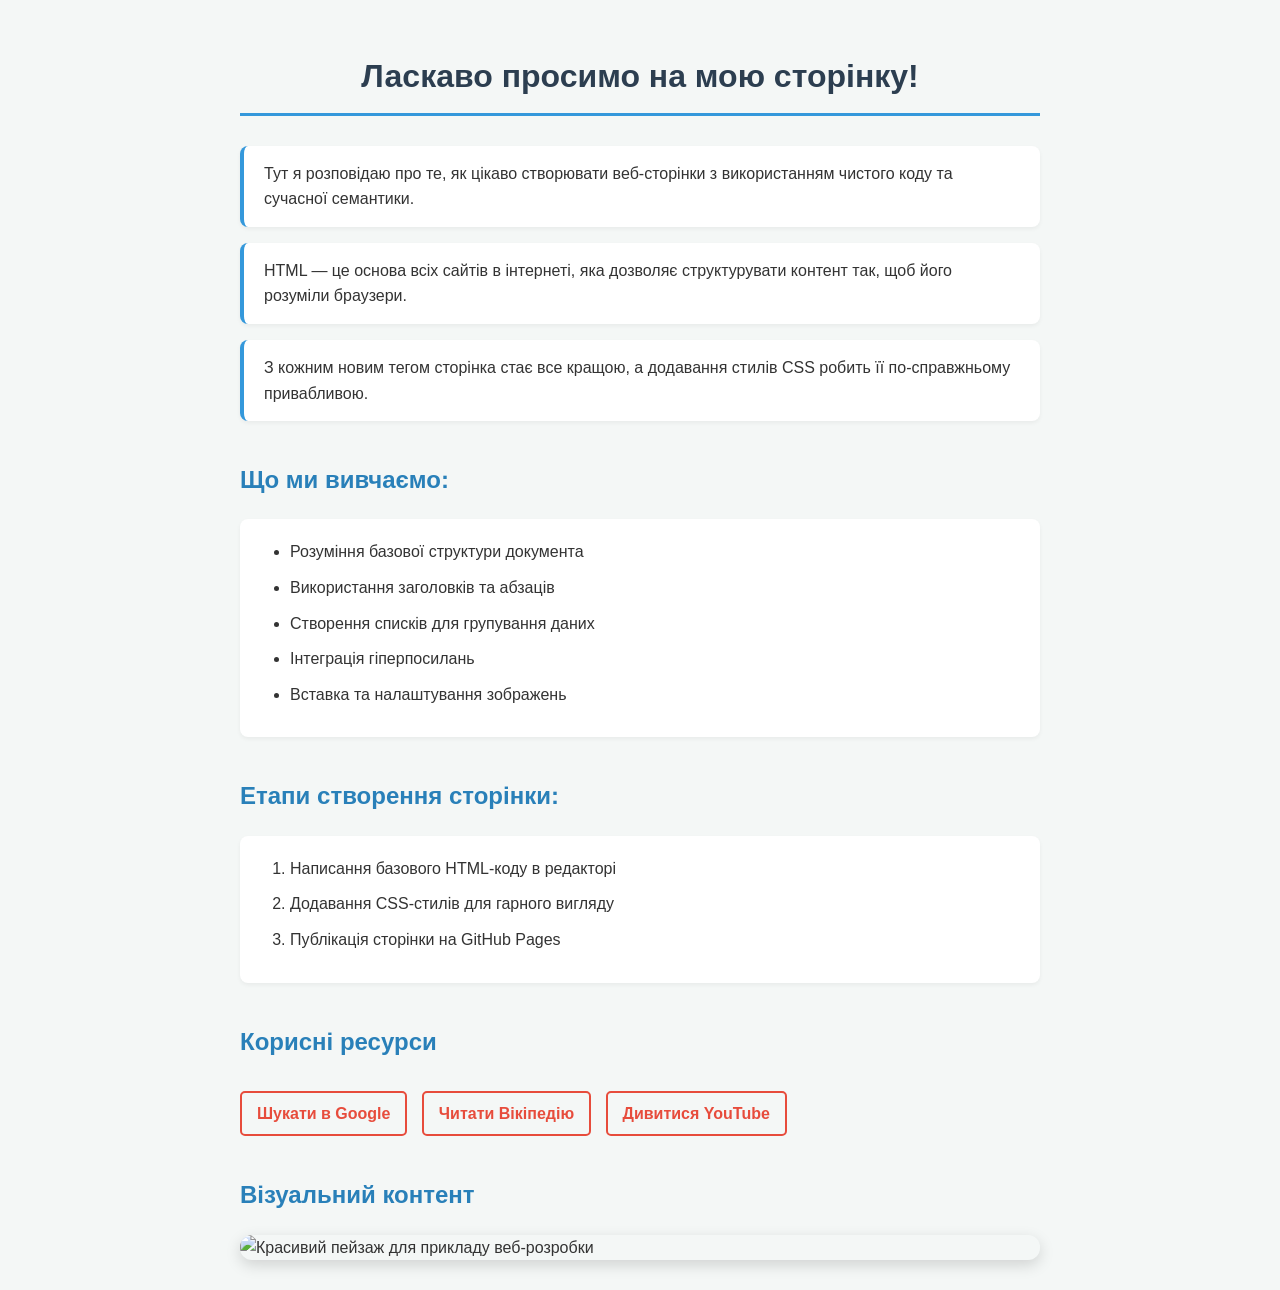
==== index.html @ e6b60587 "Update index.html" ====
<!DOCTYPE html>
<html lang="uk">
<head>
    <meta charset="UTF-8">
    <meta name="viewport" content="width=device-width, initial-scale=1.0">
    <title>Моя перша веб-сторінка</title>
    
    <style>
        body {
            font-family: 'Segoe UI', Roboto, Helvetica, Arial, sans-serif;
            line-height: 1.6;
            color: #333;
            max-width: 800px; /* Обмежуємо ширину для зручного читання */
            margin: 0 auto;   /* Центруємо сторінку */
            padding: 30px 20px;
            background-color: #f4f7f6; /* М'який сірий фон */
        }
        h1 {
            color: #2c3e50;
            text-align: center;
            border-bottom: 3px solid #3498db; /* Синя лінія під заголовком */
            padding-bottom: 10px;
            margin-bottom: 30px;
        }
        h2 {
            color: #2980b9;
            margin-top: 40px;
        }
        p {
            background: #ffffff;
            padding: 15px 20px;
            border-radius: 8px;
            box-shadow: 0 2px 4px rgba(0,0,0,0.05); /* Легка тінь */
            border-left: 4px solid #3498db; /* Кольоровий акцент зліва */
        }
        ul, ol {
            background: #ffffff;
            padding: 20px 20px 20px 50px;
            border-radius: 8px;
            box-shadow: 0 2px 4px rgba(0,0,0,0.05);
        }
        li {
            margin-bottom: 10px;
        }
        /* Стилізація посилань під кнопки */
        a {
            color: #e74c3c;
            text-decoration: none;
            font-weight: bold;
            display: inline-block;
            margin-right: 10px;
            margin-top: 10px;
            padding: 8px 15px;
            border: 2px solid #e74c3c;
            border-radius: 5px;
            transition: all 0.3s ease;
        }
        a:hover {
            background-color: #e74c3c;
            color: #ffffff;
        }
        img {
            max-width: 100%;
            height: auto;
            border-radius: 12px;
            box-shadow: 0 5px 15px rgba(0,0,0,0.15);
            display: block;
            margin: 0 auto;
        }
    </style>
</head>
<body>

    <h1>Ласкаво просимо на мою сторінку!</h1>

    <p>Тут я розповідаю про те, як цікаво створювати веб-сторінки з використанням чистого коду та сучасної семантики.</p>
    <p>HTML — це основа всіх сайтів в інтернеті, яка дозволяє структурувати контент так, щоб його розуміли браузери.</p>
    <p>З кожним новим тегом сторінка стає все кращою, а додавання стилів CSS робить її по-справжньому привабливою.</p>

    <h2>Що ми вивчаємо:</h2>
    <ul>
        <li>Розуміння базової структури документа</li>
        <li>Використання заголовків та абзаців</li>
        <li>Створення списків для групування даних</li>
        <li>Інтеграція гіперпосилань</li>
        <li>Вставка та налаштування зображень</li>
    </ul>

    <h2>Етапи створення сторінки:</h2>
    <ol>
        <li>Написання базового HTML-коду в редакторі</li>
        <li>Додавання CSS-стилів для гарного вигляду</li>
        <li>Публікація сторінки на GitHub Pages</li>
    </ol>

    <h2>Корисні ресурси</h2>
    <p style="background: transparent; box-shadow: none; border: none; padding: 0;">
        <a href="https://www.google.com" target="_blank">Шукати в Google</a>
        <a href="https://uk.wikipedia.org" target="_blank">Читати Вікіпедію</a>
        <a href="https://www.youtube.com" target="_blank">Дивитися YouTube</a>
    </p>

    <h2>Візуальний контент</h2>
    <img src="https://picsum.photos/800/400" alt="Красивий пейзаж для прикладу веб-розробки" width="800">

</body>
</html>
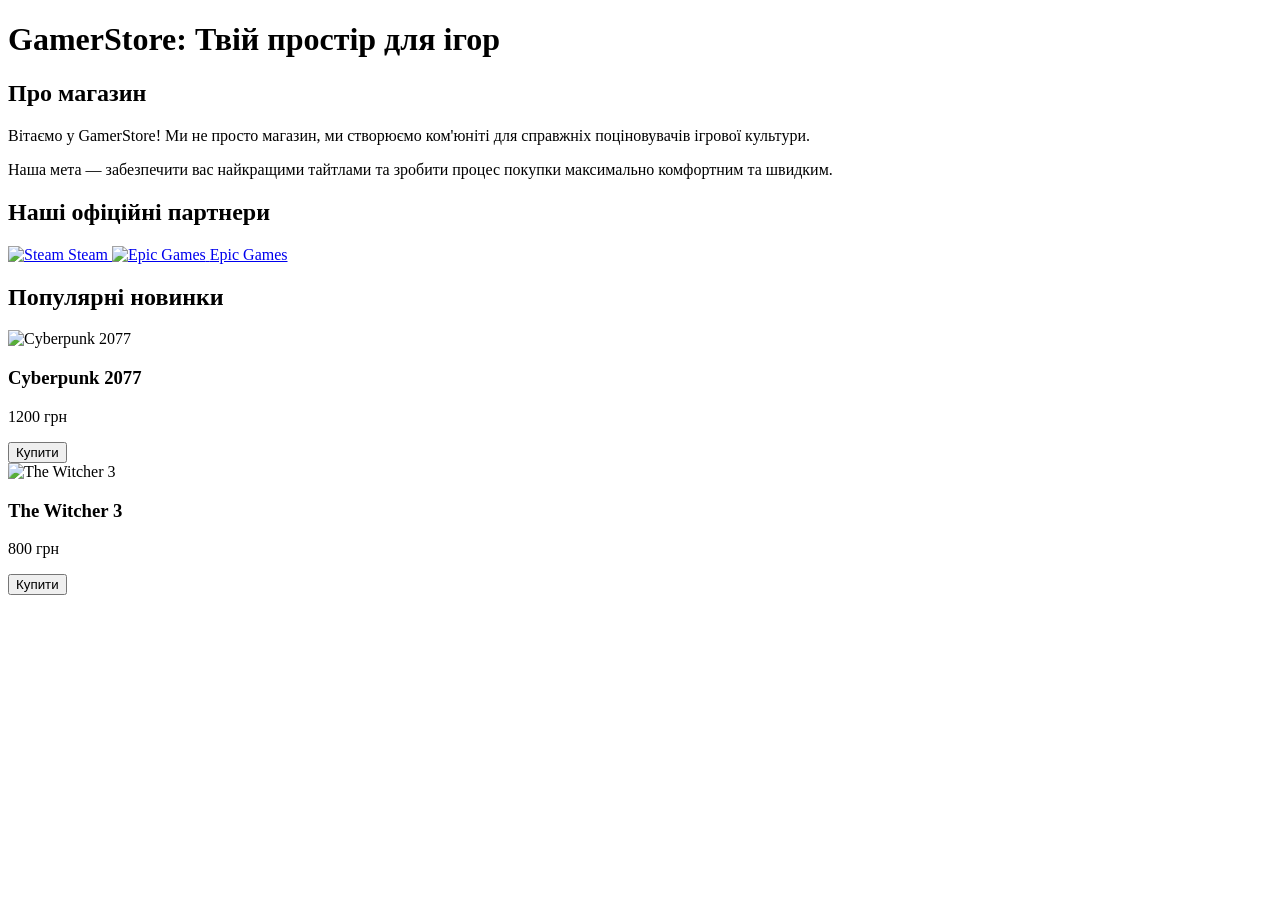
==== commit 3071331f: "Rename практична робота 1/index.html to index.html" ====
--- a/index.html
+++ b/index.html
@@ -3,105 +3,60 @@
 <head>
     <meta charset="UTF-8">
     <meta name="viewport" content="width=device-width, initial-scale=1.0">
-    <title>Моя перша веб-сторінка</title>
-    
-    <style>
-        body {
-            font-family: 'Segoe UI', Roboto, Helvetica, Arial, sans-serif;
-            line-height: 1.6;
-            color: #333;
-            max-width: 800px; /* Обмежуємо ширину для зручного читання */
-            margin: 0 auto;   /* Центруємо сторінку */
-            padding: 30px 20px;
-            background-color: #f4f7f6; /* М'який сірий фон */
-        }
-        h1 {
-            color: #2c3e50;
-            text-align: center;
-            border-bottom: 3px solid #3498db; /* Синя лінія під заголовком */
-            padding-bottom: 10px;
-            margin-bottom: 30px;
-        }
-        h2 {
-            color: #2980b9;
-            margin-top: 40px;
-        }
-        p {
-            background: #ffffff;
-            padding: 15px 20px;
-            border-radius: 8px;
-            box-shadow: 0 2px 4px rgba(0,0,0,0.05); /* Легка тінь */
-            border-left: 4px solid #3498db; /* Кольоровий акцент зліва */
-        }
-        ul, ol {
-            background: #ffffff;
-            padding: 20px 20px 20px 50px;
-            border-radius: 8px;
-            box-shadow: 0 2px 4px rgba(0,0,0,0.05);
-        }
-        li {
-            margin-bottom: 10px;
-        }
-        /* Стилізація посилань під кнопки */
-        a {
-            color: #e74c3c;
-            text-decoration: none;
-            font-weight: bold;
-            display: inline-block;
-            margin-right: 10px;
-            margin-top: 10px;
-            padding: 8px 15px;
-            border: 2px solid #e74c3c;
-            border-radius: 5px;
-            transition: all 0.3s ease;
-        }
-        a:hover {
-            background-color: #e74c3c;
-            color: #ffffff;
-        }
-        img {
-            max-width: 100%;
-            height: auto;
-            border-radius: 12px;
-            box-shadow: 0 5px 15px rgba(0,0,0,0.15);
-            display: block;
-            margin: 0 auto;
-        }
-    </style>
+    <title>GamerStore | Твій простір для ігор</title>
+    <link rel="stylesheet" href="style.css">
 </head>
 <body>
 
-    <h1>Ласкаво просимо на мою сторінку!</h1>
+    <header class="main-header">
+        <div class="container">
+            <h1 class="main-title">GamerStore: Твій простір для ігор</h1>
+        </div>
+    </header>
 
-    <p>Тут я розповідаю про те, як цікаво створювати веб-сторінки з використанням чистого коду та сучасної семантики.</p>
-    <p>HTML — це основа всіх сайтів в інтернеті, яка дозволяє структурувати контент так, щоб його розуміли браузери.</p>
-    <p>З кожним новим тегом сторінка стає все кращою, а додавання стилів CSS робить її по-справжньому привабливою.</p>
+    <main class="container">
+        <section class="about-section">
+            <h2>Про магазин</h2>
+            <div class="about-content">
+                <p>Вітаємо у GamerStore! Ми не просто магазин, ми створюємо ком'юніті для справжніх поціновувачів ігрової культури.</p>
+                <p>Наша мета — забезпечити вас найкращими тайтлами та зробити процес покупки максимально комфортним та швидким.</p>
+           </div>
+        </section>
 
-    <h2>Що ми вивчаємо:</h2>
-    <ul>
-        <li>Розуміння базової структури документа</li>
-        <li>Використання заголовків та абзаців</li>
-        <li>Створення списків для групування даних</li>
-        <li>Інтеграція гіперпосилань</li>
-        <li>Вставка та налаштування зображень</li>
-    </ul>
+        <section class="partner-section">
+    <h2>Наші офіційні партнери</h2>
+    <div class="partner-grid">
+        <a href="https://store.steampowered.com" target="_blank" class="partner-card">
+            <img src="images/steam.jpg" alt="Steam" class="partner-logo">
+            <span class="partner-name">Steam</span>
+        </a>
+        
+        <a href="https://www.epicgames.com" target="_blank" class="partner-card">
+            <img src="images/epic.jpg" alt="Epic Games" class="partner-logo">
+            <span class="partner-name">Epic Games</span>
+        </a>
+    </div>
+</section>
 
-    <h2>Етапи створення сторінки:</h2>
-    <ol>
-        <li>Написання базового HTML-коду в редакторі</li>
-        <li>Додавання CSS-стилів для гарного вигляду</li>
-        <li>Публікація сторінки на GitHub Pages</li>
-    </ol>
-
-    <h2>Корисні ресурси</h2>
-    <p style="background: transparent; box-shadow: none; border: none; padding: 0;">
-        <a href="https://www.google.com" target="_blank">Шукати в Google</a>
-        <a href="https://uk.wikipedia.org" target="_blank">Читати Вікіпедію</a>
-        <a href="https://www.youtube.com" target="_blank">Дивитися YouTube</a>
-    </p>
-
-    <h2>Візуальний контент</h2>
-    <img src="https://picsum.photos/800/400" alt="Красивий пейзаж для прикладу веб-розробки" width="800">
+        <section class="products-section">
+    <h2>Популярні новинки</h2>
+    <div class="product-grid">
+        <div class="product-card">
+            <img src="images/cyberpunk.jpg" alt="Cyberpunk 2077" class="product-img">
+            <h3>Cyberpunk 2077</h3>
+            <p class="product-price">1200 грн</p>
+            <button class="buy-button">Купити</button>
+        </div>
+        
+        <div class="product-card">
+            <img src="images/witcher.jpg" alt="The Witcher 3" class="product-img">
+            <h3>The Witcher 3</h3>
+            <p class="product-price">800 грн</p>
+            <button class="buy-button">Купити</button>
+        </div>
+    </div>
+</section>
+    </main>
 
 </body>
 </html>
